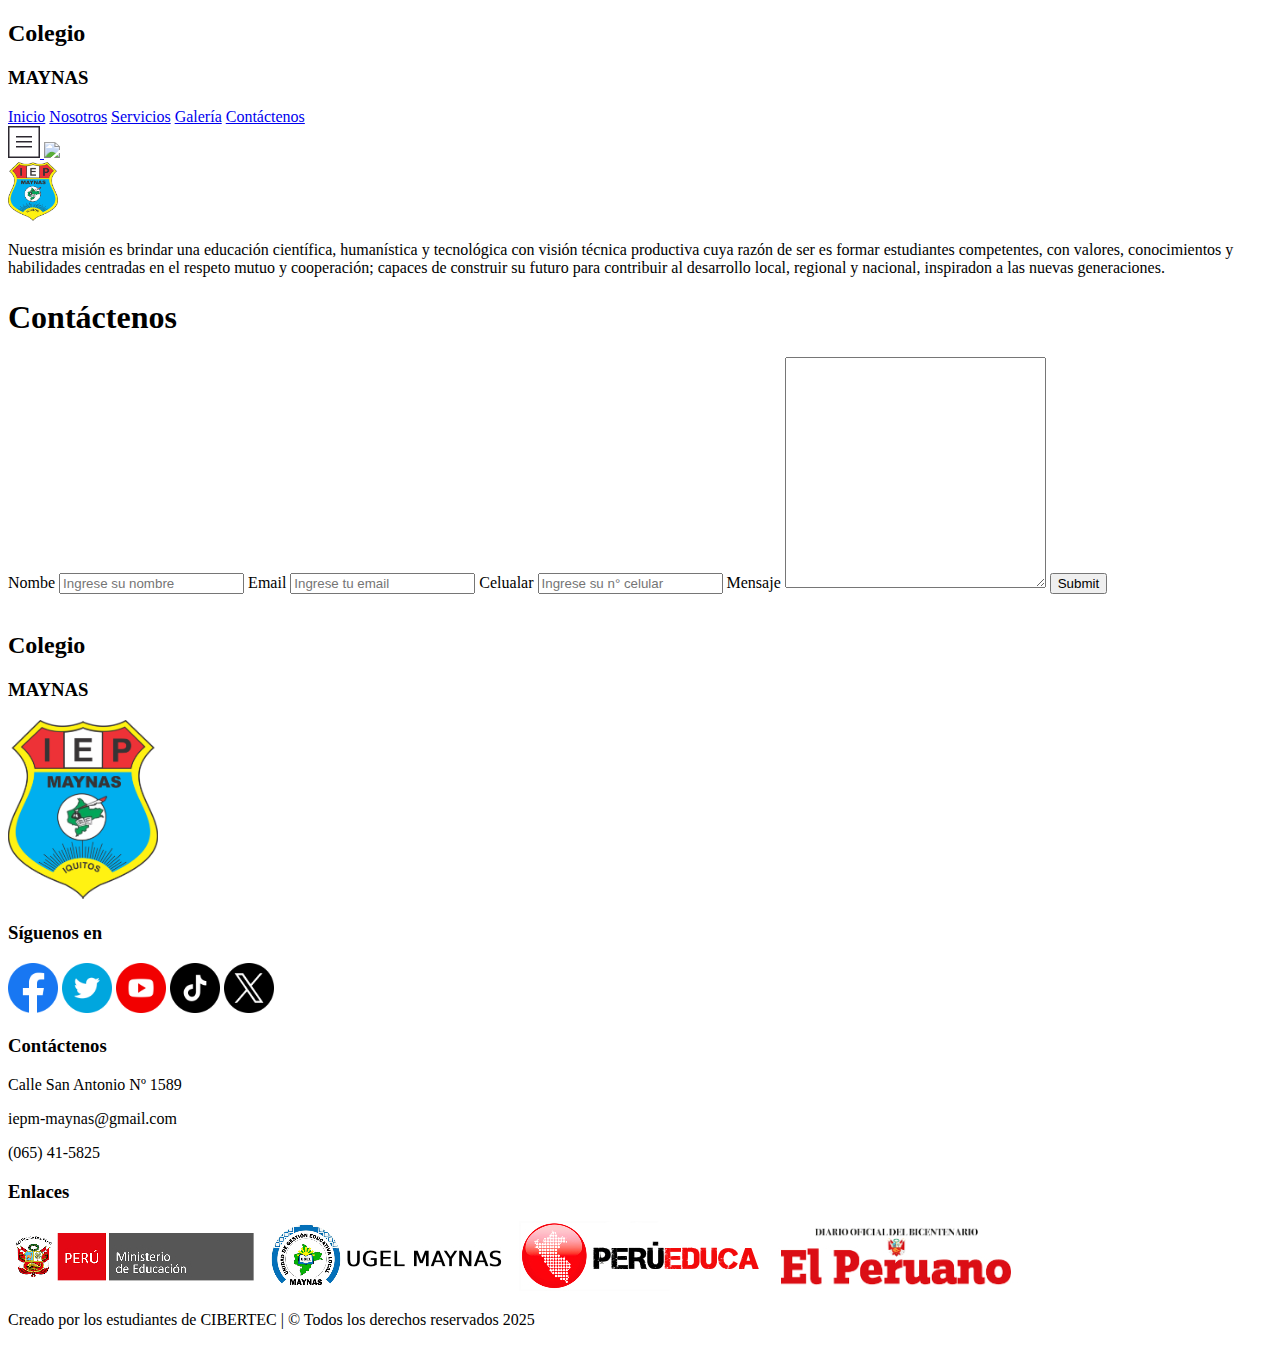
==== contactenos.html @ 78ef4ebd "Add files via upload" ====
<!DOCTYPE html>
<html lang="es">
<head>
    <meta charset="UTF-8">
    <meta name="viewport" content="width=device-width, initial-scale=1.0">

    <link rel="preconnect" href="https://fonts.googleapis.com">
    <link rel="preconnect" href="https://fonts.gstatic.com" crossorigin>
    <link href="https://fonts.googleapis.com/css2?family=Bungee+Tint&family=Dancing+Script:wght@400..700&family=Karla:ital,wght@0,200..800;1,200..800&family=Rubik+Mono+One&display=swap" rel="stylesheet">


    <link rel="preconnect" href="https://fonts.googleapis.com">
    <link rel="preconnect" href="https://fonts.gstatic.com" crossorigin>
    <link href="https://fonts.googleapis.com/css2?family=Archivo+Black&family=Bungee&family=Montserrat:ital,wght@0,100..900;1,100..900&display=swap" rel="stylesheet">

    <link rel="stylesheet" href="css/movil.css">
  


    <title>IEPM MAYNAS</title>
</head>
<body>
    <header class="hero">
      
        <nav class="nav">
            <div class="nav_container container">
                <div class="logo">
                    <h2 class="colegio">Colegio</h2>
                    <h3 class="maynas">MAYNAS</h3>
                </div>
                <div class="nav_link" id="open">
                    <a href="index.html" class="nav_link_menu">Inicio</a>
                    <a href="nosotros.html" class="nav_link_menu">Nosotros</a>
                    <a href="servicios.html" class="nav_link_menu">Servicios</a>
                    <a href="galeria.html" class="nav_link_menu">Galería</a>
                    <a href="contactenos.html" class="nav_link_menu">Contáctenos</a>
                </div>
                <a href="#open" class="nav_hamburger">
                    <img src="imagen/icon-hamburger.svg" class="nav_icon">
                </a>

                <a href="#" class="nav_hamburger nav_hamburger--last">
                    <img src="imagen/icon-close.svg" class="nav_icon">
                </a>
            </div>
        </nav>

        <div class="banner">
            <div class="banner_img"></div>
        </div>
      
        <div class="somos">
            <img src="imagen/INSIGNEA.png" width="50px" class="somos_insignea">
            <p class="somos_parrafo">Nuestra misión es brindar una educación científica, humanística y tecnológica  con visión técnica productiva cuya razón de ser es formar estudiantes competentes, con valores,   conocimientos y habilidades centradas en el respeto mutuo y cooperación; capaces de construir su futuro para contribuir al desarrollo local, regional y nacional, inspiradon a las nuevas generaciones.
            </p>
        </div>
        
    </header>


    <main class="main">
        <main class="main">
            <h1 class="contactenostitulo">Contáctenos</h1>
            <section class="contactenos">
                <div class="formcontac">
                    
                        <label class="etiqueta">Nombe</label>

                        <input type="text" class="registros" placeholder="Ingrese su nombre">

                        <label class="etiqueta">Email</label>

                        <input type="text" class="registros" placeholder="Ingrese tu email">

                        <label class="etiqueta">Celualar</label>

                        <input type="text" class="registros" placeholder="Ingrese su n° celular">

                        <label class="etiqueta">Mensaje</label>

                        <textarea class="registros" cols="30" rows="15"></textarea>

                        <input type="submit" class="registros" id="btnEnviar">
                    
                </div>
              
                <img src="imagen/contactenosh.png" alt="" class="contactenosimg">
                
            </section>
    
    </main>
    





    <footer class="footer">
        <div class="footer_logo">
            <div class="footer_logo_titulo">
                <h2 class="f_colegio">Colegio</h2>
                <h3 class="f_maynas">MAYNAS</h3>
            </div>
            <img src="imagen/INSIGNEA.png" width="150px" alt="" class="footer_insignea">
        </div>
        
        <div class="redes_sociales">
            <h3 class="footer_titulo_rd">Síguenos en</h3>
            <div class="footer_iconos_rd">
                <a href="https://www.facebook.com/institucioneducativamaynas"><img src="imagen/facebook.png" width="50px" alt="" class="footer_rd"></a>
                <a href="https://www.instagram.com/"><img src="imagen/twitter.png" width="50px" alt="" class="footer_rd"></a>
                <a href="https://www.youtube.com/watch?v=B8OWDCN5RB8&t=212s"><img src="imagen/youtube.png" width="50px" alt="" class="footer_rd"></a>
                <a href="https://www.tiktok.com/@hectortellport1?lang=es"><img src="imagen/tik-tok.png" width="50px" alt="" class="footer_rd"></a>
                <a href="https://x.com/HectorTellport"><img src="imagen/x.png" width="50px" alt="" class="footer_rd"></a>
                
            </div>  
        </div>

        <div class="footer_contactenos">
            <h3 class="footer_titulo_contactenos">Contáctenos</h3>
            <p class="footercontac footer_contactenos_direccion">Calle San Antonio Nº 1589</p>
            <p class="footercontac footer_contactenos_email">iepm-maynas@gmail.com</p>
            <p class="footercontac footer_contactenos_celular">(065) 41-5825</p>
        </div>

        <div class="footer_enlaces">
            <h3 class="footer_titulo_enlaces">Enlaces</h3>
            <div class="footer_img_enlaces">
                <a href="https://www.gob.pe/minedu"><img src="imagen/minedu.jpg" alt="" class="footer_link_enlaces" ></a>
                <a href="https://www.facebook.com/p/UGEL-Maynas-100057189590003/?locale=es_LA"><img src="imagen/ugel_maynas.jpg" alt="" class="footer_link_enlaces" ></a>
                <a href="https://www.perueduca.pe"><img src="imagen/peru_educa.jpg" alt="" class="footer_link_enlaces" ></a>
                <a href="https://elperuano.pe/"><img src="imagen/elperuano.jpg" alt="" class="footer_link_enlaces" ></a>

                
            </div>
            
        </div>
        

      
    </footer>
    <p class="Copyright">
        Creado por los estudiantes de CIBERTEC | © Todos los derechos reservados 2025
    </p>
</body>
</html>
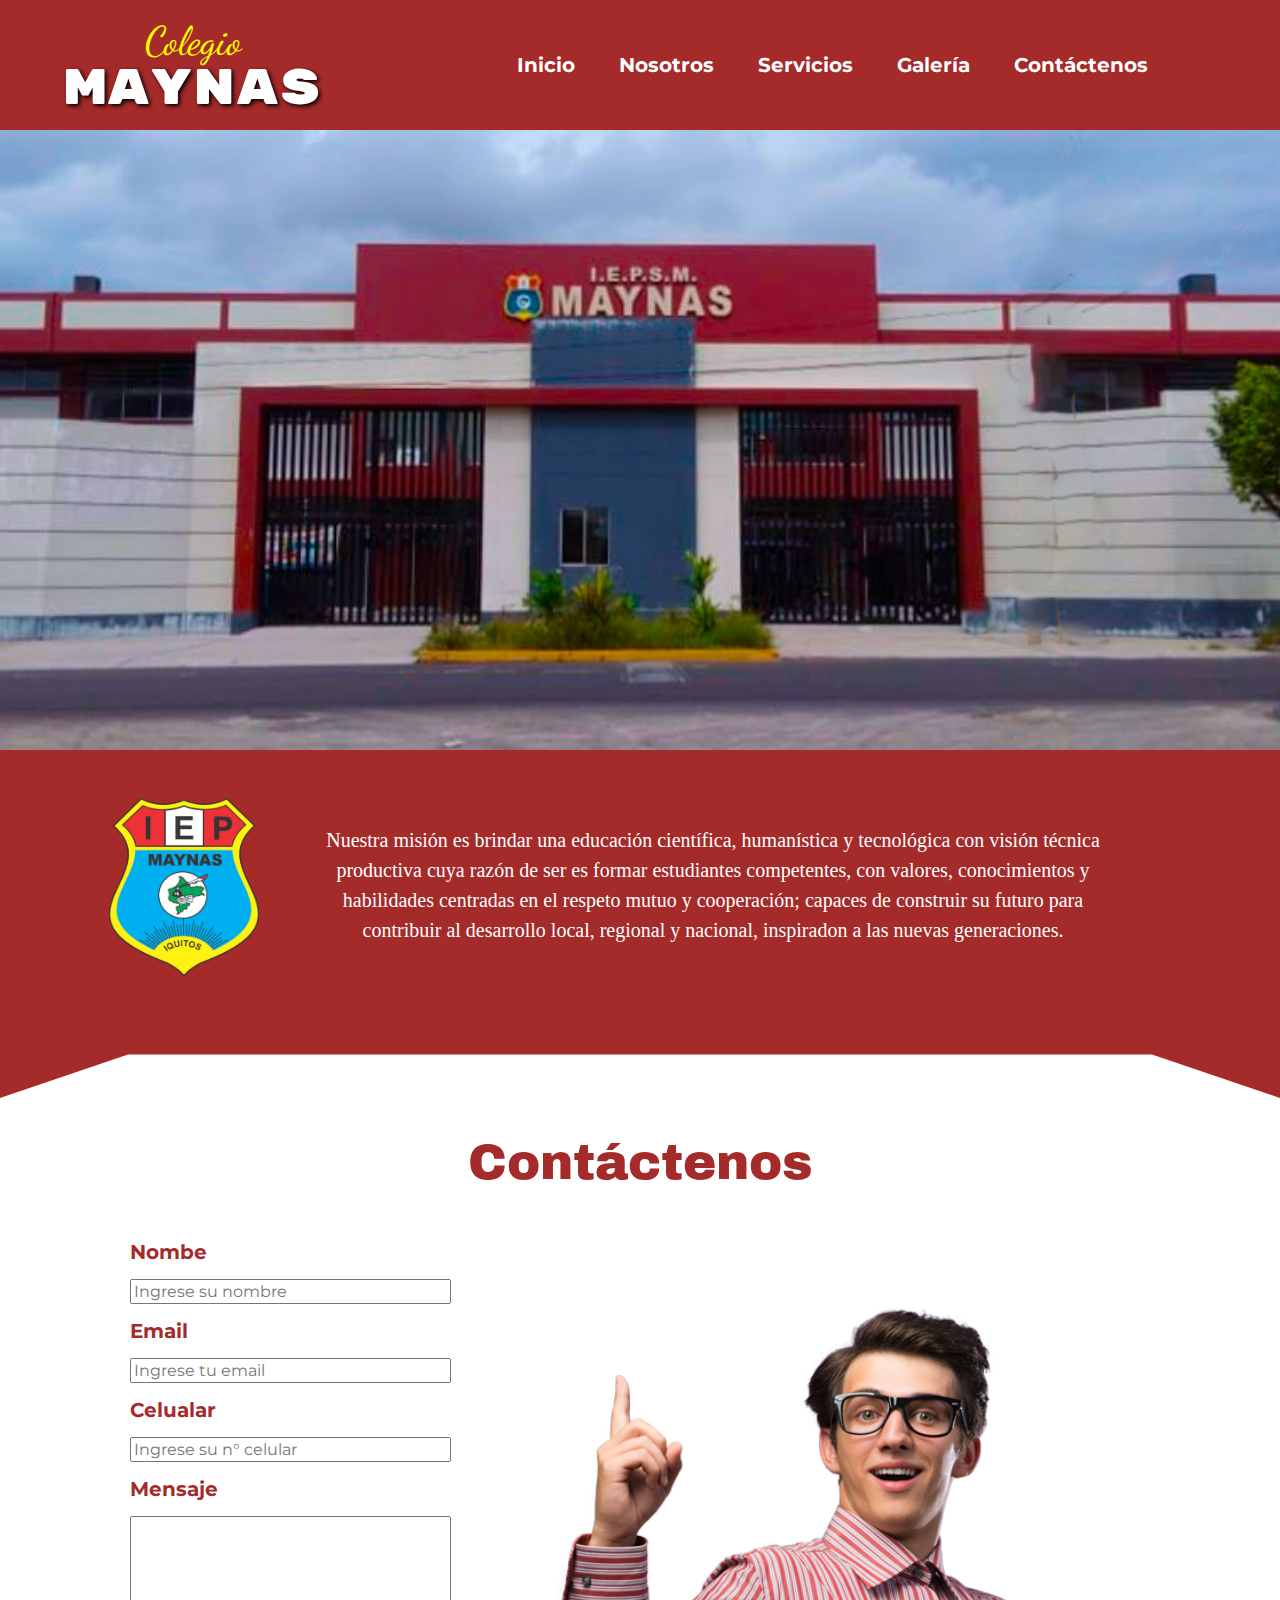
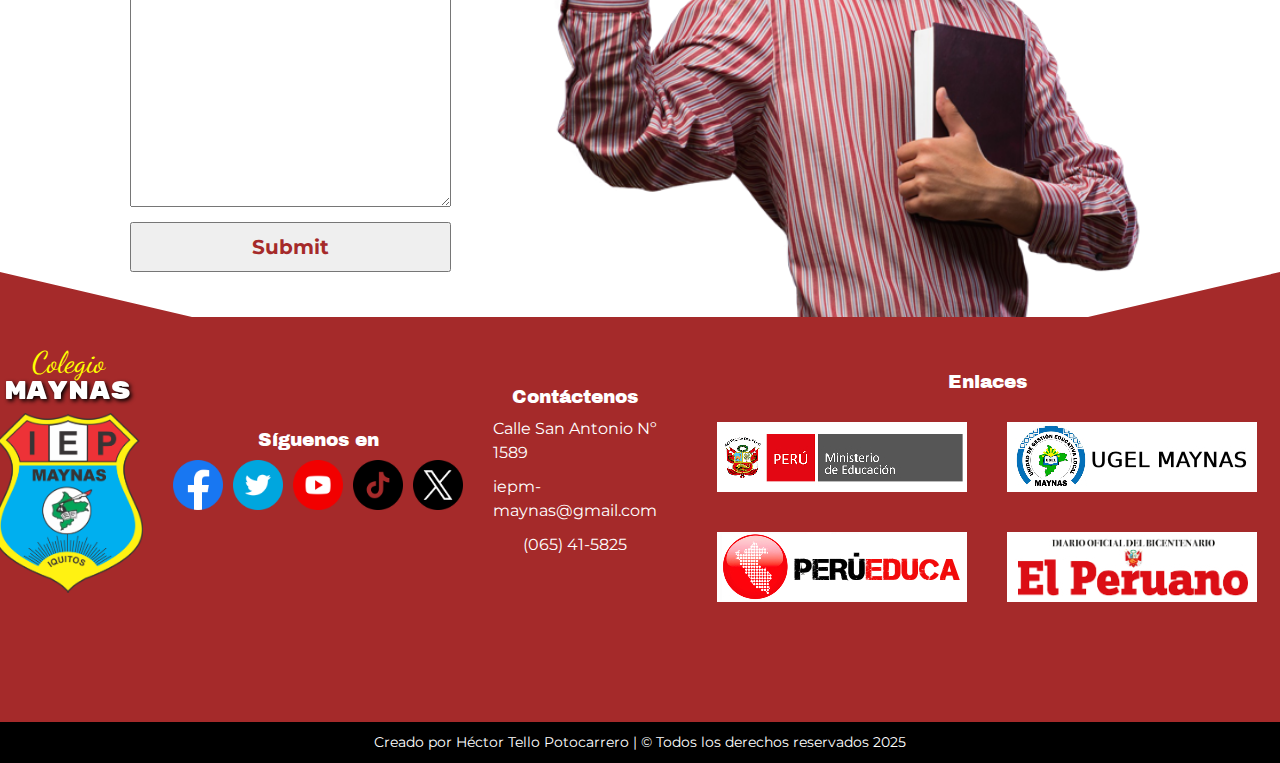
==== commit d892bef0: "Actualizar contactenos.html" ====
--- a/contactenos.html
+++ b/contactenos.html
@@ -140,7 +140,7 @@
       
     </footer>
     <p class="Copyright">
-        Creado por los estudiantes de CIBERTEC | © Todos los derechos reservados 2025
+        Creado por Héctor Tello Potocarrero | © Todos los derechos reservados 2025
     </p>
 </body>
 </html>--- a/css/movil.css
+++ b/css/movil.css
@@ -0,0 +1,1244 @@
+:root{
+    --padding-container:80px 0;
+    scroll-padding-top: 80px;
+}
+
+*{
+    margin:0;
+    box-sizing: border-box;
+}
+
+p{
+    font-family: "Montserrat", serif;
+    font-optical-sizing: auto;
+    line-height: 1.5em;
+    /*font-weight:;
+    font-style: normal;*/
+}
+
+h1 ,h2 ,h3{
+    font-family: "Archivo Black", serif;
+    font-weight: 400;
+    font-style: normal;
+}
+
+a{
+    font-family: "Montserrat", serif;
+    font-optical-sizing: auto;;
+}
+
+ .hero{
+    
+    --padding-container:0;
+ }
+
+ .nav{
+    background-color: brown;
+    background-image: url(../imagen/fondoLineasmovil.svg);
+ }
+
+.container{
+    max-width: 1200px;
+    width: 90%;
+    overflow: hidden;
+
+    margin:0 auto;
+    padding:--var(--padding-container);
+}
+
+.nav_container{
+    height: 80px;
+    display: flex;
+    
+    justify-content:space-between;
+    align-items:center;
+}
+
+
+.nav_link:target{
+    clip-path: circle(150% at top left);
+}
+
+.nav_link:target ~ .nav_hamburger--last{
+    display: block;
+}
+
+
+.nav_link{
+    /*display: none;*/
+    position: absolute;
+    top: 80px;
+    bottom: 0;
+    right: 0;
+    left: 0;
+    display: flex;
+    flex-direction: column;
+    align-items: center;
+    padding: 3em;
+    background-color: brown;
+    gap: 2em;
+    color: #ffff;
+
+    clip-path: circle(0% at top left);
+
+    transition: .4s clip-path;
+}
+
+.nav_link_menu{
+    border-radius: 25px;
+    color:white;
+    background-color: initial;
+    text-decoration: none;
+    padding: 10px 10px 10px 10px;
+    border-radius: 0px;
+}
+
+.nav_link_menu:hover{
+    border-radius: 0px;
+    font-size: 20px;
+    color:yellow;
+    font-weight: bold;
+    background-color:initial;
+    text-decoration: none;
+    text-align: center;
+    width: 100%;
+   padding: 10px 10px 10px 10px;
+   border-radius: 0px;
+    
+}
+
+.nav_hamburger--last{
+    display: none;
+    position: absolute;
+    right: 5%;
+    top: 24px;
+}
+
+.nav_icon{
+    display:block;
+}
+
+.maynas{
+        font-family: "Rubik Mono One", serif;
+        font-weight: 400;
+        font-style: normal;
+        color:#ffff;
+        font-size: 30px;
+
+        padding-top: 10px;
+        filter:drop-shadow(2px 2px 2px black)
+}
+    
+.logo{
+
+    display: flex;
+    flex-direction:column;
+    line-height:1.7em;
+
+    justify-content: center;
+    align-items: center;
+}
+
+.colegio {
+    font-family: "Dancing Script", serif;
+    font-optical-sizing: auto;
+    font-weight: 400;
+    font-style: normal;
+    font-size:35px;
+    color:yellow;
+  }
+  
+
+.banner_img{
+    /*background-color: brown;*/
+    height: 600px;
+    background-image: url(../imagen/IEMAYNAS.jpg);
+    background-size: cover;
+    background-position: center;
+}
+
+
+
+.somos{
+
+    clip-path: polygon(20% 0%,80% 0%,100% 0%,100% 80%,90% 70%,10% 70%,0% 80%,0% 0%);
+    background-image: url(../imagen/fondoLineasmovil.svg);
+    padding-top: 40px;
+    margin-bottom:-150px;
+    display: flex;
+    flex-direction: column;
+    gap:1em;
+
+    justify-content: center;
+    align-items: center;
+    background-color: brown;
+    
+    width: 100%;
+
+    line-height: 1.5em;
+    padding-bottom: 200px;
+}
+
+
+
+.somos_insignea{
+    width:100px;
+}
+
+.somos_parrafo{
+    font-size: 18px;
+    color: #ffff;
+    text-align:center;
+    padding:0px 30px 40px 30px;
+    font-family: verdana;
+    margin-bottom: 0;
+    
+}
+
+/**********************PROPUESTA***************************/
+
+.propuesta{
+    
+    display: flex;
+    flex-direction: column;
+    gap:15px;
+    justify-content: center;
+    align-items: center;
+
+}
+
+.propuesta_titulo{
+    text-align: center;
+    font-size: 35px;
+    color: brown;
+}
+
+.propuesta_parrafo{
+    font-size: 18px;
+    color: black;
+    text-align:center;
+    padding:0px 30px 40px 30px;
+    font-family: verdana;
+
+}
+ /*********************CONTENIDO PROPUESTA*************************/
+
+ .n_propuesta{
+    display: flex;
+    flex-direction: column;
+    gap: 5px;
+    justify-content: center;
+    align-items: center;
+    padding-bottom: 70px;
+ }
+ .n_propuesta_img{
+
+    border-radius: 50%;
+    width: 300px;
+    height: 300px;
+    border: 7px inset brown;
+    box-shadow: 0px 0px 15px 2px #917B8D;
+    border-style: inset;
+ }
+
+ .n_propuesta_titulo{
+
+    
+    font-size: 30px;
+    color: brown;
+    padding: 5px 50px 5px 50px;
+    text-align:center;
+ }
+
+ .n_propuesta_parrafo{
+   
+    font-size: 16px;
+    color:black;
+    padding: 10px 50px 30px 50px;
+    text-align:center;
+ }
+
+ .n_propuesta_link{
+
+    padding: 15px 50px 15px 50px;
+    background: brown;
+   
+    font-weight: bold;
+    color: #ffff;
+    font-size: 16px;
+    text-align: center;
+    text-decoration:none;
+    filter:drop-shadow(2px 2px 2px black)
+
+ }
+
+ /*****************************ADMISION********************************/
+ .admision{
+    display: flex;
+    flex-direction: column;
+    gap: 10px;
+    justify-content: center;
+    align-items: center;
+   
+
+    background-color: brown;
+    padding: 0px 0px 30px 0px;
+ }
+
+.video_anuncio{
+    padding-bottom: 30px;
+    width:375px;
+    
+}
+
+.cont_anuncio{
+    text-align: justify;
+   width:300px;
+    
+}
+
+ .anuncio_titulo{
+    text-align: center;
+    color: #ffff;
+  
+    font-size:30px;
+    padding-bottom: 10px;
+ }
+
+ .anuncio_parrafo{
+    color:#ffff;
+    font-size: 18px;
+    
+ }
+
+ .lema_anuncio{
+
+    color: yellow;
+    font-family:"Archivo Black", serif;
+    padding: 30px 0px 30px 0px;
+    text-align: center;
+
+ }
+
+ .anuncio_link{
+
+    padding: 10px 30px 10px 30px;
+    background:yellow;
+   
+    font-weight: bold;
+    color:black;
+    font-size: 16px;
+    text-align: center;
+    display: block;
+    text-decoration:none;
+    width: 300px;
+    filter:drop-shadow(2px 2px 2px black)
+
+ }
+ /*****************************NOTICIAS********************************/
+ .noticia_maynas{
+    padding-top: 50px;
+    text-align: center;
+    color: brown;
+    font-size:35px; 
+}
+
+ .cont_noticias{
+    padding-top: 50px;
+}
+.noticias{
+    display: flex;
+    flex-direction: column;
+    gap: 10px;
+    justify-content:center;
+    align-items: center;
+    padding:0px 30px 80px 30px;
+    text-align: justify;
+}
+
+.noticia_img{
+    width:300px;
+    height:230px;
+}
+.noticia_titulo{
+    font-family:verdana;
+    font-size: 20px;
+    color: black;
+    font-weight: bold;
+    width: 300px;
+    text-align: center;
+}
+
+.noticia_parrafo{
+   
+    font-size: 16px;
+    color: black;
+    width: 300px; 
+}
+
+.noticia_link{
+    margin-top: 20px;
+    padding: 15px 50px 15px 50px;
+   
+    background: brown;
+    
+    font-weight: bold;
+    color: #ffff;
+    font-size: 16px;
+    text-align: center;
+    text-decoration:none;
+    filter:drop-shadow(2px 2px 2px black)
+ }
+ /*********************************************************************/
+
+ .footer{
+    /*clip-path: polygon(20% 0%,80% 0%,100% 0%,100% 80%,86% 70%,16% 70%,0% 80%,0% 0%);
+    clip-path: polygon(15% 20%,85% 20%,100% 0%,100% 100%,100% 100%,18% 100%,0% 100%,0% 0%);*/
+    clip-path: polygon(15% 10%,85% 10%,100% 0%,100% 100%,100% 100%,100% 100%,0% 100%,0% 0%);
+
+    background-image: url(../imagen/fondoLineasmovil.svg);
+
+    background-color: brown;
+    width: 100%;
+    height:1400px;
+
+
+    display: flex;
+    flex-direction:column;
+    gap:15px;
+    
+    justify-content: center;
+    align-items: center;
+    
+    }
+
+.footer_insignea{
+    width: 150px;
+}
+
+.footer_logo{
+
+    display: flex;
+    flex-direction:column;
+    gap: 10px;
+    justify-content: center;
+    align-items: center;
+    margin-bottom:50px;
+}
+
+ .footer_logo_titulo{
+
+    display: flex;
+    flex-direction:column;
+    
+    line-height:1.3em;
+    
+    justify-content: center;
+    align-items: center;
+    
+    }
+
+ .f_maynas{
+    font-family: "Rubik Mono One", serif;
+    font-weight: 400;
+    font-style: normal;
+    color:#ffff;
+    font-size: 25px;
+
+    padding-top: 10px;
+    filter:drop-shadow(2px 2px 2px black)
+}
+
+
+
+.f_colegio {
+font-family: "Dancing Script", serif;
+font-optical-sizing: auto;
+font-weight: 400;
+font-style: normal;
+font-size:30px;
+color:yellow;
+}
+
+.redes_sociales{
+    display: flex;
+    flex-direction:column;
+    gap:10px;
+    justify-content: center;
+    align-items: center;
+    margin-bottom: 50px;
+}
+
+.footer_iconos_rd{
+    display: flex;
+    flex-direction:row;
+    gap:10px;
+    justify-content: center;
+    align-items: center;
+}
+
+.footer_rd{
+    width: 50px;
+
+}
+
+.footer_titulo_rd{
+  
+    color: #ffff;
+}
+
+.footer_contactenos{
+    display: flex;
+    flex-direction: column;
+    gap: 10px;
+    justify-content: center;
+    align-items: center;
+    margin-bottom: 50px;
+}
+.footer_titulo_contactenos{
+    color: #ffff;
+}
+
+.footercontac{
+    color: #ffff;
+}
+
+
+.footer_enlaces{
+    display: flex;
+    flex-direction: column;
+    gap: 10px;
+    justify-content: center;
+    align-items: center;
+
+}
+.footer_titulo_enlaces{
+    color: #ffff;
+}
+.footer_link_enlaces{
+
+    width: 250px;
+    height: 70px;
+    display: block;
+    margin: 20px;
+}
+
+
+.Copyright{
+    display: block;
+    width: 100%;
+    color: #ffff;
+    font-size: 14px;
+    text-align: center;
+    background-color: black;
+    padding: 10px 10px 10px 10px;
+}
+
+
+/*********************************** WEB RESPONSY ***********************************/
+
+@media(min-width:1000px){
+
+    .nav{
+        position:fixed;
+        width: 100%;
+        z-index:1;
+    }
+
+  
+
+
+
+    .banner_img{
+        /*background-color: brown;*/
+        height: 750px;
+        background-image: url(../imagen/IEMAYNAS.jpg);
+        background-size: cover;
+        background-position: center;
+    }
+
+    
+
+    .nav_container{
+        height: 130px;
+    }
+    .maynas{
+        font-size: 50px;
+        padding-top: 20px;
+    }
+
+    .colegio {
+        
+        font-size:40px;
+     
+      }
+
+        .logo{
+            order:0;
+        }
+    
+        .nav_link{
+            display:inline-block;
+          
+            position: static;
+            background-color: initial;
+            
+            order:2;
+            clip-path: circle(150% at top left);
+            
+        }
+
+        .nav_link_menu{
+            font-weight: bold;
+            text-decoration: none;
+            color:#ffff;
+            font-size: 20px;
+            padding: 10px 20px 10px 20px;
+            text-align: center;
+         
+            
+        }
+
+        .nav_link_menu:hover{
+            font-weight: bold;
+            font-size: 20px;
+            border-radius: 15px;
+            color:yellow;
+            background-color: black;
+           padding: 10px 20px 10px 20px;
+            
+          
+        }
+
+        
+
+        .nav_hamburger{
+            order:1;
+        }
+
+        
+        
+        .nav_icon{
+            display:none;  
+        }
+    
+    /****************** SOMOS ************************/
+    .somos{
+
+       
+
+        display: flex;
+        flex-direction:row;
+        gap:1em;
+
+        padding-top: 40px;
+        margin-bottom:-150px;
+
+        justify-content: center;
+        align-items: center;
+        background-color: brown;
+        
+        width: 100%;
+    
+        line-height: 1.5em;
+        padding-bottom: 200px;
+    }
+
+    
+    .somos_insignea{
+        width:150px;
+    }
+
+    .somos_parrafo{
+        width:70%;
+        font-size: 20px;
+        color: #ffff;
+        text-align:center;
+        padding:35px 50px 40px 30px;
+       
+        margin-bottom: 0;
+        
+    }
+    /*********************************************************/
+
+    /**********************PROPUESTA***************************/
+
+    /*.propuesta{    
+        display: flex;
+        flex-direction: column;
+        gap:15px;
+        justify-content: center;
+        align-items: center;
+    }*/
+
+    .propuesta_titulo{
+        margin-top: 100px;
+        /*text-align: center;*/
+        font-size: 50px;
+        /*color: brown;*/
+    }
+
+    .propuesta_parrafo{
+        width: 50%;
+        font-size: 22px;
+        /*color: black;
+        text-align:center;
+        padding:0px 30px 40px 30px;*/
+    }
+
+    /*********************CONTENIDO PROPUESTA*************************/
+    .propuestas_lista{
+        padding-top: 50px;
+        margin: auto;
+        width: 80%;
+        display: flex;
+        flex-direction: row;
+        justify-content: center;
+        align-items: center;
+    }
+    
+    /*****************************ADMISION********************************/
+    .admision{
+        flex-direction:row;
+        gap: 150px;
+        padding:0px;
+        margin: 0;
+       margin-top: 50px;
+    }
+
+    .video_anuncio{
+        padding-bottom:0px;
+        width:400px;  
+    }
+
+    .cont_anuncio{
+        width: 500px; 
+    }
+
+    .anuncio_titulo{
+        font-size:50px; 
+    }
+
+    .anuncio_parrafo{
+        font-size: 25px;  
+    }
+
+    .lema_anuncio{   
+        font-size: 25px;  
+    }
+
+    .anuncio_link{
+        padding: 10px 30px 10px 30px;
+        font-size: 25px;
+        width: 500px;
+    }
+   
+ /*****************************NOTICIAS********************************/
+    .cont_noticias{
+        padding-top: 30px;
+    }
+    .cont_noticias{
+        display: flex;
+        flex-direction:row;
+        gap: 10px;
+        justify-content:center;
+        align-items: center;
+        /*padding:0px 30px 80px 30px;
+        text-align: justify;*/
+    
+    }
+
+    .noticia_maynas{
+
+        padding: 100px 0px 50px 0px;
+        font-size: 50px;
+        
+    }
+
+/*****************************FOOTER********************************/
+
+.footer{
+    width:100%;
+    height: 450px;
+    flex-direction: row;
+    gap: 30px;
+    
+}
+
+.footer_logo{
+    flex-direction:column;
+}
+
+.footer_img_enlaces{
+    width: 600px;
+    display: flex;
+    flex-direction: row;
+    justify-content: center;
+    align-items: center;
+    flex-wrap: wrap;
+   
+   
+}
+
+ }
+
+/****************************************************************************/
+
+
+
+
+/*****************************PAGINA NOSOTROS********************************/
+
+
+
+.presenttitulo{
+    font-size: 35px;
+    color: brown;
+    text-align: center;
+    padding: 15px 0px 50px 0px;
+}
+.presentacion{
+    display: flex;
+    flex-direction: column;
+    justify-content: center;
+    align-items: center;
+
+}
+
+.presentdirectoraimg{
+    width: 400px;
+    height: 300px;
+}
+
+.presentparrafo{
+    
+    font-size: 18px;
+    color: #ffff;
+    padding: 30px 20px 20px 30px;
+    background-color: brown;
+    text-align:justify;
+
+}
+
+/****************************************** MISION ********************************************/
+
+.nosotros{
+    display: flex;
+    flex-direction: column;
+    justify-content: center;
+    align-items: center;
+    gap:15px;
+}
+
+.visiontitulo{
+    font-size: 35px;
+    color: brown;
+    text-align: center;
+    padding: 50px 0px 5px 0px;
+}
+
+.visionparrafo{
+    
+    font-size: 18px;
+    color: black;
+    padding: 30px 20px 20px 30px;
+    
+    text-align:justify;
+
+}
+
+.misiontitulo{
+    font-size: 35px;
+    color: brown;
+    text-align: center;
+    padding: 50px 0px 5px 0px;
+}
+
+.misionparrafo{
+    
+    font-size: 18px;
+    color: black;
+    padding: 30px 20px 20px 30px;
+    
+    text-align:justify;
+
+}
+
+/****************************************** PAGINA CONTACTENOS ********************************************/
+.contactenostitulo{
+    text-align: center;
+    font-size: 35px;
+    padding: 30px 0px 50px 0px;
+    color: brown;
+}
+.contactenos{
+    display: flex;
+    flex-direction: column;
+    gap: 20px;
+    justify-content: center;
+    align-items: center;
+}
+
+.formcontac{
+    display: flex;
+    flex-direction: column;
+    justify-content: center;
+    
+    gap: 15px;
+}
+
+.contactenosimg{
+    width: 300px;
+    height: 350px;
+
+    margin-bottom:-150px;
+}
+
+
+.etiqueta{
+    font-size: 14px;
+    color:brown;
+    font-family: "Montserrat", serif;
+    font-weight: bold;
+    /*font-optical-sizing: auto;
+    line-height: 1.5em;*/
+}
+.registros{
+    font-size: 14px;
+    color:black;
+    font-family: "Montserrat", serif;
+ 
+    /*font-optical-sizing: auto;
+    line-height: 1.5em;*/
+}
+
+#btnEnviar{
+    display: block;
+    font-weight: bold;
+    padding: 5px;
+    width: 100%;
+    height: 50px;
+    color:brown;
+
+}
+
+/********************************** PAGINA GALERIA *********************************************/
+.galeriatitulo{
+
+    text-align: center;
+    font-size: 35px;
+    padding-bottom: 50px;
+    color: brown;
+}
+
+.galeria{
+    display: flex;
+    flex-direction: column;
+    margin: auto;
+    width: 370px;
+    gap: 20px;
+    justify-content: center;
+    align-items: center;
+        
+  
+}
+
+.ngaleria{
+    display: flex;
+    flex-direction: column;
+    justify-content: center;
+    align-items: center;
+    width: 370px;
+    margin: auto;
+}
+
+.galeria img{
+    
+    width: 390px;
+    flex-grow: 1;
+    object-fit: cover;
+    filter: brightness(40%);
+    transition: .7s ease;
+    
+}
+
+
+
+.galeria img:hover{
+    width: 450px;
+    opacity: 1;
+    filter: brightness(130%);
+}
+
+.galeria h3{
+        text-align: center;
+        color: brown;
+        padding-top: 10px;
+        padding-bottom: 10px;
+    }
+
+    .galeria p{
+
+        text-align: center;
+        padding-top: 10px;
+        padding-bottom: 10px;
+        
+        
+    }
+
+/***************************** PAGINA NOSOTROS - RESPONSY *********************************/
+
+@media(min-width:1000px){
+
+    .presenttitulo{
+        font-size: 50px;
+        padding: 70px 0px 50px 0px;
+    }
+
+    .presentacion{
+        display: flex;
+        flex-direction:row;
+    }
+
+    .presentdirectoraimg{
+        width:800px;
+        height:600px;
+    }
+
+    .presentparrafo{
+        width: 400px;
+        font-size: 18px;
+        color: #ffff;
+        padding: 35px 20px 30px 20px;
+        background-color: brown;
+        text-align:justify;
+
+    }
+
+    /**************************/
+
+    .nosotros{
+        
+        flex-direction: row;
+        padding: 30px 100px 80px 30px;
+        gap:15px;
+    }
+
+    /****************************CONTACTENOS RESPONSY************************************/
+    .contactenostitulo{   
+        font-size: 50px;
+        padding: 100px 0px 50px 0px;
+    }
+
+    .contactenos{
+        flex-direction: row;
+        gap: 100px;
+    }
+    
+    .formcontac{
+        display: flex;
+        flex-direction: column;
+        justify-content: center;
+        
+        gap: 15px;
+    }
+    
+    .contactenosimg{
+        width: 600px;
+        height: 650px;
+    }
+    
+    .etiqueta{
+        font-size: 20px;
+    }
+    .registros{
+        font-size: 16px;
+    }
+    
+    #btnEnviar{
+        display: block;
+        font-size: 20px;
+        font-weight: bold;
+        padding: 5px;
+        width: 100%;
+        height: 50px;
+        color:brown;
+    
+    }
+
+
+    /********************************GALERIA RESPONSY**************************************/
+    .galeriatitulo{
+        font-size: 50px;
+        padding-top: 100px;
+        padding-bottom: 100px;
+    }
+    
+    .galeria{
+        
+        flex-direction:row;
+        flex-wrap:wrap;
+        width: 100%;
+        max-width: 600px;
+        gap: 20px;
+       /* background-color: blue;*/
+        margin: auto;
+        justify-content: center;
+        align-items: center;
+      
+    }
+
+    .ngaleria{
+        width: 800px;
+    }
+    
+    
+    .galeria img{
+        
+        width: 600px;
+        height: 500px;
+        flex-grow: 1;
+        flex-basis: 600px;
+        object-fit: cover;
+        filter: brightness(40%);
+        transition: .7s ease;
+        
+    }
+    
+    
+    
+    .galeria img:hover{
+        width: 800px;
+        opacity: 1;
+        filter: brightness(130%);
+    }
+    
+    .galeria h3{
+            font-size: 35px;
+            text-align: center;
+            color: brown;
+            padding-bottom: 20px;
+            padding-top: 20px;
+
+        }
+    
+        .galeria p{
+            font-size: 22px;
+            text-align: center;
+    
+        }
+    
+}
+
+
+
+
+
+
+
+
+
+
+
+
+
+
+
+
+
+
+
+
+
+
+
+/*****************************ANIMACION*******************************/
+
+
+
+
+.n_propuesta_link:hover{
+    transform: scale(1.1,1.1);
+    background-color: BLUE;
+    color: #ffff;
+    filter:drop-shadow(4px 4px 4px black)
+}
+
+.anuncio_link:hover{
+    transform: scale(1.1,1.1);
+    background-color: blue;
+    color: #ffff;
+    filter:drop-shadow(4px 4px 4px black)
+}
+
+.noticia_link:hover{
+    transform: scale(1.1,1.1);
+    background-color: blue;
+    color: #ffff;
+    filter:drop-shadow(4px 4px 4px black)
+}
+/*********************************************************************************/
+
+
+/**************************ANIMACION TRANSPARENCIA********************************/
+.propuesta{
+    view-timeline-name: --scroll;
+    animation-name: show;
+    animation-fill-mode:both;
+    animation-timeline: --scroll;
+    animation-range:entry 25% cover 50%;
+}
+
+.propuestas_lista{
+    view-timeline-name: --scroll;
+    animation-name: show;
+    animation-fill-mode:both;
+    animation-timeline: --scroll;
+    animation-range:entry 25% cover 50%;
+}
+
+.admision{
+    view-timeline-name: --scroll;
+    animation-name: show;
+    animation-fill-mode:both;
+    animation-timeline: --scroll;
+
+    animation-range:entry 25% cover 50%;
+}
+
+.noticia_maynas{
+    view-timeline-name: --scroll;
+    animation-name: show;
+    animation-fill-mode:both;
+    animation-timeline: --scroll;
+
+    animation-range:entry 25% cover 50%;
+}
+
+.cont_noticias{
+    view-timeline-name: --scroll;
+    animation-name: show;
+    animation-fill-mode:both;
+    animation-timeline: --scroll;
+
+    animation-range:entry 25% cover 50%;
+}
+
+@keyframes show{
+    from
+    {
+        opacity: 0;
+        transform:sacale(0.25);
+    }
+    to
+    {
+        opacity: 1;
+        transform:sacale(1);
+    }
+}
+/**********************************************************************************/
+
+
+
+
+
